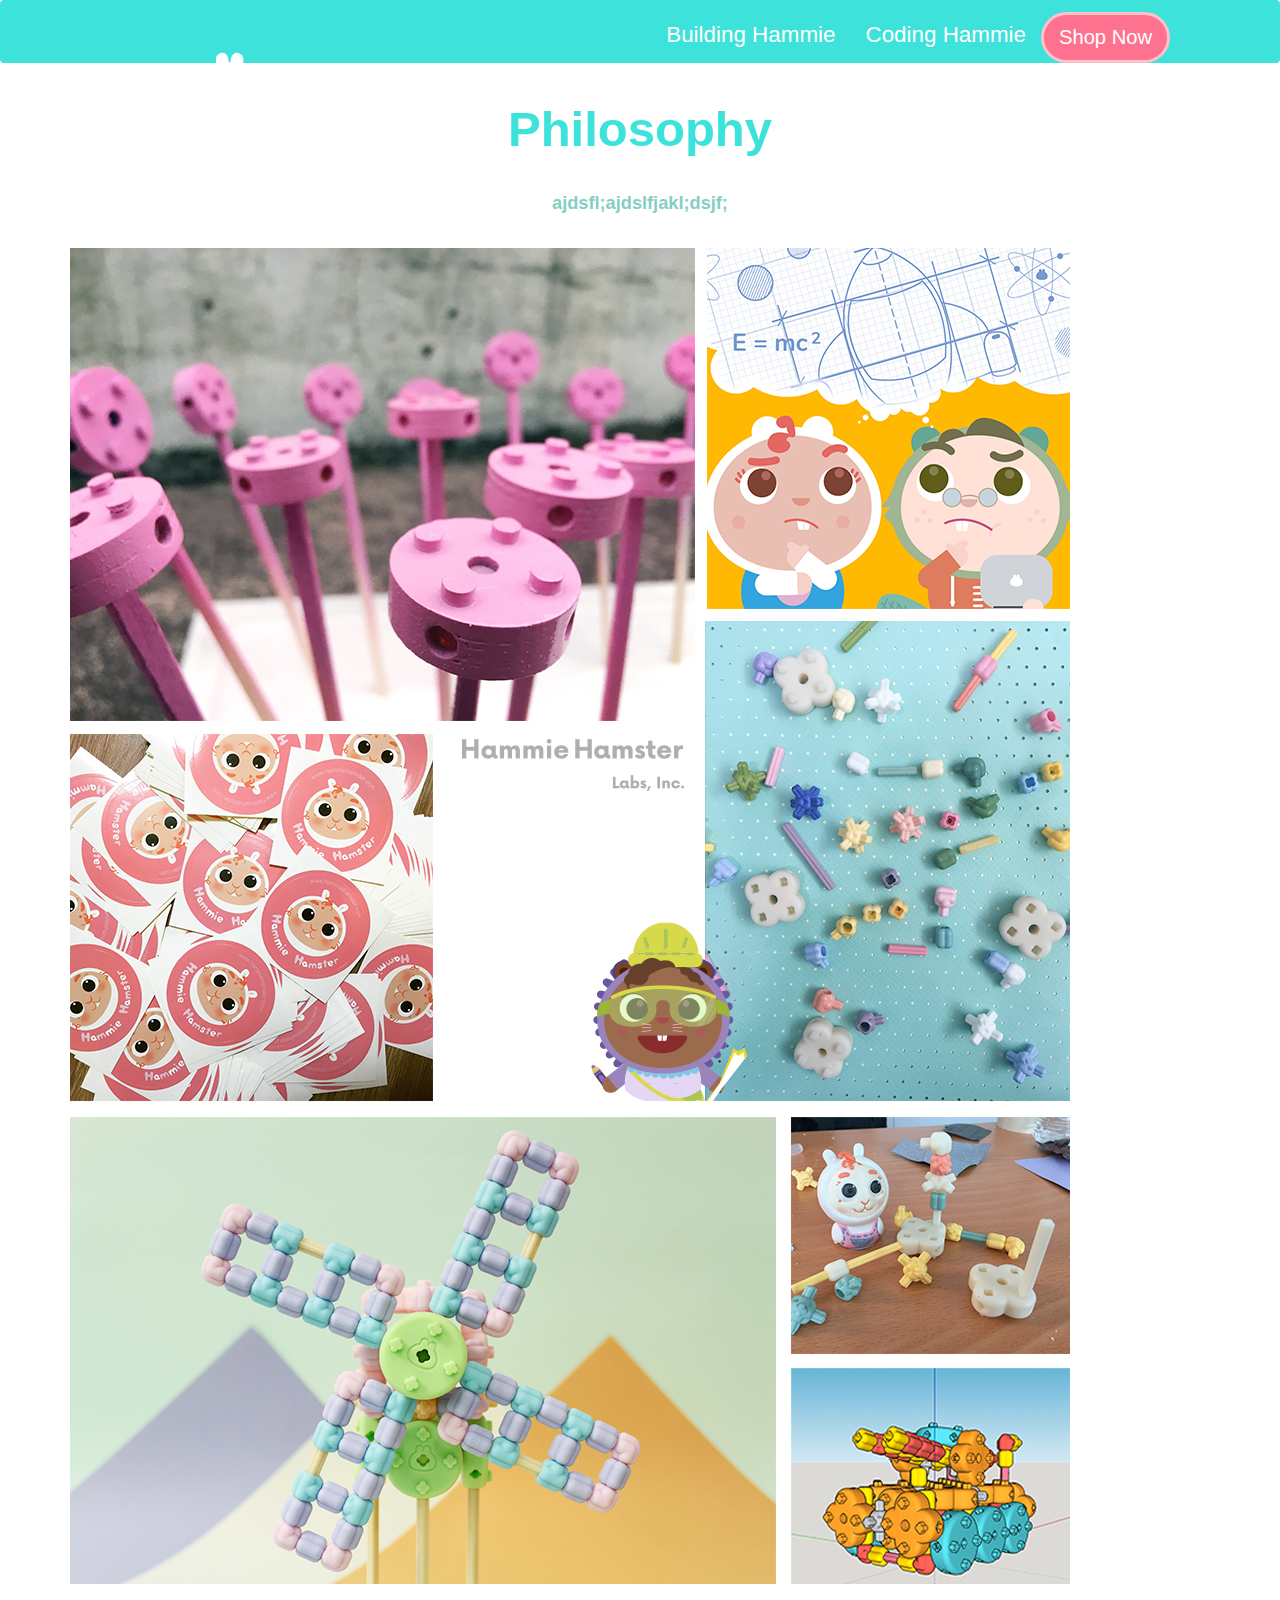
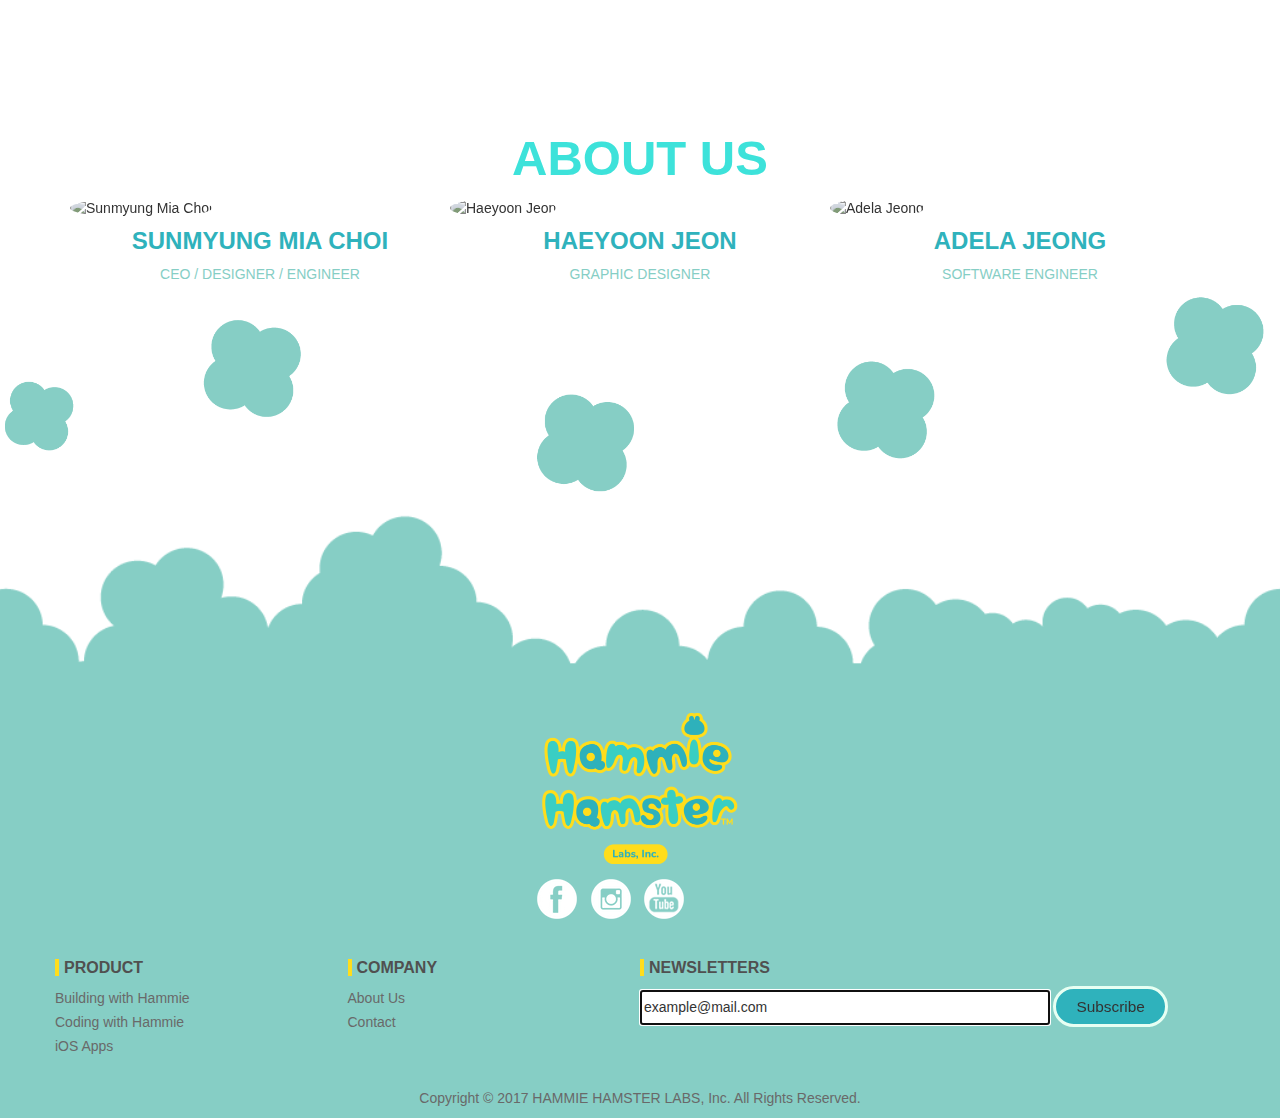
==== about.html @ 8ffbef45 "Changed image effects, and font color, etc" ====
<!DOCTYPE html>
	<html>
		<head>
			<meta http-equiv="X-UA-Compatible" content="IE=edge">

			<title>About Us</title>
			<meta name="viewport" content="width=device-width, initial-scale=1.0">
			<meta name="description" content="Building Everything with Hammie">

			<meta name="title" content="Hammie Hamster Labs Site">
			<meta name="author" content="ideas@hammiehamster.com">
			<meta property="og:type" content="website">
			<meta property="og:title" content="Hammie Hamster Labs Site">
			<meta property="og:description" content="Building Everything with Hammie">
			<meta property="og:url" content="#">
			<meta property="og:image" content="#">
			<meta name="twitter:card" content="summary_large_image">
			<meta name="twitter:description" content="Building Everything with Hammie">

			<meta property="fb:app_id" content="">
			<meta property="og:site_name" content="Hammie Hamster Website">

			<link rel="shorcut icon" href="images/favicon.ico"  type="">
			<link rel="apple-touch-icon-precomposed" href="images/apple-touch-icon.png">

     		<link rel="stylesheet" type="text/css" href="css/reset.css">
			<link href="https://fonts.googleapis.com/css?family=Nunito" rel="stylesheet">
			<link rel="stylesheet" type="text/css" href="css/bootstrap.css">
			<link rel="stylesheet" type="text/css" href="css/style.css">
			

			<script src="https://ajax.googleapis.com/ajax/libs/jquery/3.2.1/jquery.min.js"></script>
			<script src="js/main.js"></script>
  		<script src="https://maxcdn.bootstrapcdn.com/bootstrap/3.3.7/js/bootstrap.min.js"></script>
		</head>
		<body>
      	<nav class="navbar navbar-default">
		  <div class="container-fluid">
		    <!-- Brand and toggle get grouped for better mobile display -->
		    <div class="navbar-header">
		      <a class="navbar-brand" href="index.html"><img src="images/logo_HHL.png" alt="Brand"></a>
		    </div>
		    <!-- Collect the nav links, forms, and other content for toggling -->
		    <div class="collapse navbar-collapse" id="bs-example-navbar-collapse-1">
		      <ul class="nav navbar-nav navbar-right">
		        <li class="nav-li"><a href="#">Building Hammie</a></li>
		        <li class="nav-li"><a href="#">Coding Hammie</a></li>
		        <li class="nav-li shop-btn"><a href="#" class="dropdown-toggle" data-toggle="dropdown" role="button" aria-haspopup="true" aria-expanded="false">Shop Now</a></li>
		      </ul>
		    </div><!-- /.navbar-collapse -->
		  </div><!-- /.container-fluid -->
		</nav>	
     

	<section id="hm-philosophy">
		<div class="container philosophy-container">
			<div class="philosophy-description">
				<h3>Philosophy</h3>
				<p>ajdsfl;ajdslfjakl;dsjf;</p>
			</div>
			<div class="philosophy-mozaic">
				<img src="images/philosophy.jpg">
			</div>
		</div>	

	</section>

	<section id="hm-team">
		<div class="container hm-team">
			<div>
				<h3>ABOUT US</h3>
			</div>
			<ul>
				<li class="hm-employee-item col-md-4">
					<div class="team-thumbnail">
						<img alt="Sunmyung Mia Choi" src="https://scontent-icn1-1.xx.fbcdn.net/v/t1.0-9/17796149_1438517639534554_7047601230580482514_n.jpg?oh=4ac047722ccca6d6dc0339e322a89272&oe=597AA28B"> 
					</div>
					<div class="team-description">
						<h5>SUNMYUNG MIA CHOI</h5>
						<p>CEO / DESIGNER / ENGINEER</p>
					</div>
				</li>
				<li class="hm-employee-item col-md-4">
					<div class="team-thumbnail">
						<img alt="Haeyoon Jeon" src="https://scontent-icn1-1.xx.fbcdn.net/v/t1.0-9/17796149_1438517639534554_7047601230580482514_n.jpg?oh=4ac047722ccca6d6dc0339e322a89272&oe=597AA28B"> 
					</div>
					<div class="team-description">
						<h5>HAEYOON JEON</h5>
						<p>GRAPHIC DESIGNER</p>
					</div>
				</li>
				<li class="hm-employee-item col-md-4">
					<div class="team-thumbnail">
						<img alt="Adela Jeong" src="https://scontent-icn1-1.xx.fbcdn.net/v/t1.0-9/18425506_1947303008869826_7250090412542563909_n.jpg?oh=0139f1bfde7d1d9e54ae7ba26eef295f&oe=59AADFFF"> 
					</div>
					<div class="team-description">
						<h5>ADELA JEONG</h5>
						<p>SOFTWARE ENGINEER</p>
					</div>
				</li>
			</ul>			
		</div>
	</section>










	<section id="hm-block-container">
			<div class="block-scattering">
				<img src="images/blocks.png">
					
			</div>
		<div class="footer-cover"><img src="images/footer_Background.png" alt=""></div>	
	</section>
	<footer class="hm-footer">
			<div class="container">
			<div class="row">
			<div class="col-sm-12">
			<div class="about">
				<img src="images/mainlogo.png" class="img-mainlogo center-block" alt="">

				<div class="social-media">
					<ul class="list-inline">
						<li><a href="https://www.facebook.com/HammieHamsterLabsInc/" title=""><img class="fa fa-facebook" src="images/facebook_icon.png"></a></li>
						<li><a href="#" title=""><img class="fa fa-instagram" src="images/insta_icon.png"></a></li>
						<li><a href="#" title=""><img class="fa fa-youtube" src="images/youtube_icon.png"></a></li>
						<li><a href="#" title=""><img class="fa fa-twitter"></a></li>
					</ul>
				</div>
			</div>
			</div>

			<div class="col-md-3 col-sm-6">
			<div class="footer-info-single">
				<h2 class="title">Product</h2>
				<ul class="list-unstyled">
					<li><a href="#Building-with-Hammie" title=""><i class="fa fa-angle-double-right"></i> Building with Hammie</a></li>
					<li><a href="#Coding-with-Hammie" title=""><i class="fa fa-angle-double-right"></i> Coding with Hammie</a></li>
					<li><a href="#" title=""><i class="fa fa-angle-double-right"></i> iOS Apps</a></li>
				</ul>
			</div>
			</div>

			<div class="col-md-3 col-sm-6">
			<div class="footer-info-single">
				<h2 class="title">Company</h2>
				<ul class="list-unstyled">
					<li><a href="about.html" title=""><i class="fa fa-angle-double-right"></i> About Us</a></li>
					<li><a href="#" title=""><i class="fa fa-angle-double-right"></i> Contact</a></li>
				</ul>
			</div>
			</div>
			<div class="col-md-6 col-sm-12">
				<div class="footer-info-single">
					<h2 class="title">Newsletters</h2>
					<form action="index.html" method="post" class="subscribe-form">
					    <input type="email" name="email" class="subscribe-input" value="example@mail.com" placeholder="Email address" autofocus>
					    <button type="submit" class="subscribe-submit-btn">Subscribe</button>
					</form>
					
				</div>
				</div>
				</div>
			</div>
		</section>	
		<section class="copyright">
			<div class="copyright-container">
				<div class="row">
					<div class="copyright">
						<p>Copyright &copy; 2017 HAMMIE HAMSTER LABS, Inc. All Rights Reserved.</p>
					</div>
				</div>
			</div>
	</footer>

			<!--[if lt IE 9]>
			<p class="alert-ie tac">현재 웹브라우저에서는 사이트가 정상적으로 표시되지 않을 수 있습니다. <strong><a href="http://browsehappy.com/" target="_blank">여기를 클릭</a></strong>하여 더 좋은 웹 브라우저들을 알아보시겠습니까?</p>
			<![endif]-->
			<script src="js/vendor/html5.js"></script>
			<script src="js/vendor/respond.js"></script>
			<script src="js/jquery-3.2.1.js"></script>
			<script src="js/plugins.js"></script>

			<!-- jQuery (부트스트랩의 자바스크립트 플러그인을 위해 필요합니다) -->
   			 <script src="https://ajax.googleapis.com/ajax/libs/jquery/1.11.2/jquery.min.js"></script>
    		<!-- 모든 컴파일된 플러그인을 포함합니다 (아래), 원하지 않는다면 필요한 각각의 파일을 포함하세요 -->
    		<script src="js/bootstrap.min.js"></script>
		</body>

			<script src="js/vendor/jquery.js"></script>
			<script src="js/vendor/equal.js"></script>




			<script src="https://www.gstatic.com/firebasejs/3.7.8/firebase.js"></script>
			<script>
			  // Initialize Firebase
			  var config = {
			    apiKey: "AIzaSyD0y4JI2q6PxCbFDQqDGybJd9RMlmvf0Qo",
			    authDomain: "hammiehamsterlabs.firebaseapp.com",
			    databaseURL: "https://hammiehamsterlabs.firebaseio.com",
			    projectId: "hammiehamsterlabs",
			    storageBucket: "hammiehamsterlabs.appspot.com",
			    messagingSenderId: "756241877466"
			  };
			  firebase.initializeApp(config);
			</script>
    </body>
</html>
---- css/style.css ----
@import url('https://fonts.googleapis.com/css?family=Nunito');

body {
  font-family: 'Nunito-black', sans-serif;
}

h1 {
	font-size: 8em;
	font-weight: 900;
	text-transform: uppercase;
}
h2 {
	font-size: 7.5em;
	font-weight: 900;
}
h3 {
	font-size: 3.5em;
	font-weight: 900;
}
h4 {
	font-size: 1.8em;
	font-weight: 900;
}
h5 {
	font-size: 24px;
	font-weight: 900;
	line-height: 1.1em;
}
h6 {
	font-size: 20px;
	font-weight: 900;
	line-height: 1.1em;
}

.navbar {
	background-color: #3de2da !important;
}
.navbar-default {
	border-color: #3de2da !important;
}
.navbar-brand {
	padding: 0 20px 10px !important;
}
.navbar-brand img {
	margin-top: 20%;
	width: 60px;
	height: 60px;
}
.navbar-brand img:hover{
	margin: 0;
	width: 80px;
	height: 80px;
}
.nav {
	font-size: 1.6em;
}
.navbar-default .navbar-nav > li > a {
	color: white;
	text-align: center;
	line-height: 25px;
	padding-top: 10px;
	padding-bottom: 10px;
	margin-top: 12px;
}
.navbar-default .navbar-nav > li > a:hover {
	color: #ffdd1c;
	text-align: center;
	line-height: 25px;
	padding-top: 10px;
	padding-bottom: 10px;
	margin-top: 12px;
}
.nav > .navbar-nav > .navbar-right > .non-btn a{
	padding-top: 8%;
}
.shop-btn a{
	font-size: 0.9em;
	display: inline-block;
	color: white;
	padding: 10px 30px 7px;
	border: 0.18em solid pink;
	border-radius: 2em;
	background-color: rgba(255, 114, 143, 1.8);
	transition: all .3s ease;
}


.video-wrapper {
	margin-top: -140px;
	margin-bottom: 10%;
}

.hm-zoom img{
	width: 100%;
	border-radius: 50%;
	opacity: 0.5;
	filter: alpha(opacity=100); /* IE8 and lower */
  	zoom: 1; /* Triggers "hasLayout" in IE 7 and lower */
}
.hm-zoom img:hover{
	opacity: 1;
	filter: alpha(opacity=50);
	zoom: 1;
}


.hello-description {
	margin-top: 200px;
}
.char-spec {
	margin-top: 5%;
	padding-top: 3%;
	border-top: 3px solid #86cec5;
}
.big-char img {
	width: 100%;
}
.big-greetings {
	padding-top: 15%;
}
.big-greetings h2, h3{
	color: #3de2da;
}
.big-greetings p {
	font-size: 1.3em;
	font-weight: 900;
	color: #86cec5;
	text-align: left;
}
.hammie-blocks {
	margin-top: 10%;
	text-align: center;
}
.hammie-blocks h3{
	color: black;
}
.color-green {
	color: #2fb2bc;
}
.hammie-blocks p {
	padding-top: 5%;
	font-size: 1.3em;
	font-weight: 900;
	color: #86cec5;
}
.hammie-blocks img {
	width: 100%;
}
.product-description h3{
	font-style: inherit;
	font-weight: 400;
	font-size: 70px;
	line-height: 75%;
	color: #333;
	text-align: center;
	text-transform: uppercase;
	padding-bottom: 1px;
}

.product-description h6 {
	font-style: inherit;
	font-weight: 400;
	font-size: 17px;
	color: #0a0a0a;
	text-align: center;
	line-height: 1.66em;
	padding-top: 10 0 0 0px;
}
.playing-description p{
	font-style:inherit;
	font-size: 18px;
	font-weight: 400;
	line-height: 75%;
	color: #333;
	text-align: center;
	line-height: 1.66em;
	padding-top: 10 0 2 0px;
}

.building-with-description {
	padding-top: 5%;
	padding-left: 5%;
}
.building-with-p {
	padding-top: 10%;
}
.building-with-p p{
	text-align: ju
}
.building-with-img img{
	width: 100%;
}
.coding-with-description {
	padding-top: 5%;
	padding-right: 5%;
	padding-bottom: 5%;
}
.coding-with-p {
	padding-top: 10%;
}
.coding-with-p p{
	text-align: justify;
}
.coding-with-img img {
	width: 100%;
}
.more-orange-btn {
	font-size: 1.1em;
	display: block;
	padding: 5px 3px 5px 3px;
	width: 120px;
	text-align: center;
	color: #f99426 ;
	border: 2px solid #f99426;
	border-radius: 2em;
	transition: all .3s ease;
}
.more-orange-btn:hover {
	font-size: 1.1em;
	color: black;
	background-color: #f99426 ;
}
.more-blue-btn {
	font-size: 1.1em;
	display: block;
	padding: 5px 3px 5px 3px;
	width: 120px;
	text-align: center;
	color: #0983B2;
	border: 2px solid #0983B2;
	border-radius: 2em;
	transition: all .3s ease;
}
.more-blue-btn:hover {
	font-size: 1.1em;
	color: black;
	background-color: #0983B2;
}

.meet-hammie-wrapper {
	width: 100%;
	margin: auto 0;
	height: 360px;
	background: URL(https://scontent-hkg3-1.xx.fbcdn.net/v/t1.0-9/15589621_1798399847093477_1092704647170781368_n.jpg?oh=2afe8b27e486a1f57074e3ef3c64387e&oe=597A6DA2) center center no-repeat;
	background-size: cover; 
}
.meet-hammie-wrapper .hammie-logo {
	display: block;
	width: 100px;
	margin: auto;
	padding-top: 60px;
}
.meet-hammie-wrapper h2 {
	font-size: 1.6em;
	text-shadow: 0 2px 4px rgba(0, 0, 0, 0.5);
}
.meet-hammie-wrapper h4 {
	font-size: 1.4em;
}
.meet-hammie-wrapper h2, h4 {
	color: #eee;
	text-align: center;
	margin-top: 0.8em;
}
.shop-pink-btn {
	font-size: 1.5em;
	display: block;
	padding: 10px 0px 12px;
	width: 190px;
	margin: 35px auto;
	background-color: #39cdce;
	text-align: center;
	color: white;
	border-radius: 2em;
	transition: all .3s ease;
}
.shop-pink-btn:hover {
	background-color: pink;
}
.philosophy-wrapper img{
	width:100%;
	height: 400px;
}
.advantage .container-advantage {
	background-color: #ffdd1c;
	background-image: url("../images/pattern.jpg");
	background-repeat:repeat-x;
}
.container-advantage {
	padding: 0px 15px 0px 15px;
	margin: auto;

}

.advantage-img {
	width: 180px;
	height: 150px;
	display: block;
	margin: auto;
}
.advantage-description {
	text-align: center;
	margin-top: -15px;
	margin-right: 20px;
	color: #2fb2bc;
}
.advantage-description h4 {
	color: #2fb2bc;	
}
.advantage-description p {
	font-size: 1.4em;
	color: #2fb2bc;
}
.package-picture-img {
	width: 100%;
	height: 400px;
}
.order {
	margin-top: 100px;
	margin-bottom: 200px;
}
.order-description {
	margin-top: 100px;
}
.img-mainlogo {
	width: 200px;
}
.block-scattering img{

	width:100%;
	z-index: -40;	
}
.footer-cover img{
	width: 100%;
}
.hm-footer{
	background-color: #86cec5;
}

/* *ABOUT US* */
.philosophy-container {
	padding-bottom: 10%;
}
.philosophy-description h3 {
	text-align: center;
}
.philosophy-description p {
	text-align: center;
	padding: 2% 0 2% 0;
	font-size: 1.3em;
	font-weight: 900;
	color: #86cec5;
}
.philosophy-mozaic img {
	max-width: 100%;
	
}
.hm-team h3, h5, p {
	text-align: center;
}
.hm-team h5{
	color: #2fb2bc;
	} 
.hm-team p{
	color: #86cec5;
}

.team-thumbnail img {
	width: 100%;
	border-radius: 50%;
	filter:url(filters.svg#grayscale);
	filter: gray;
	-webkit-filter:grayscale(0.7)
	/*border-radius: 50%;
	opacity: 0.5;
	filter: alpha(opacity=100); */ /* IE8 and lower */
  	/*zoom: 1; */ /* Triggers "hasLayout" in IE 7 and lower */
}
.team-thumbnail img:hover {
	border-radius: 50%;
	filter: none;
	-webkit-filter:grayscale(0); 
	/*opacity: 1;
	filter: alpha(opacity=50);
	zoom: 1; */
}

footer.hm-footer .about {
	margin: 0 auto;
	margin-top: 40px;
	max-width: 1170px;
	text-align: center; }
footer.hm-footer .about p {
	font-size: 13px;
	color: #696969;
	margin-top: 30px; }
footer.hm-footer .about .social-media {
	margin-top: 15px; }
footer.hm-footer .about .social-media ul li a {
	display: inline-block;
	width: 40px;
	height: 40px;
	line-height: 40px;
	border-radius: 50%;
	font-size: 16px;
	color: #ffdd1c;
	border: rgba(255, 255, 255, 0.3); }
footer.hm-footer .about .social-media ul li a:hover {
	background: #ffdd1c;
	color: #fff;
	border-color: #ffdd1c; }
footer.hm-footer .footer-info-single {
	margin-top: 30px; }
footer.hm-footer .footer-info-single .title {
	color: #505050;
	text-transform: uppercase;
	font-size: 16px;
	border-left: 4px solid #ffdd1c;
	padding-left: 5px; }
footer.hm-footer .footer-info-single form input{
	height: 35px;
	width: 70%;

}	
footer.hm-footer .footer-info-single form button{
	line-height: 31px;
    font-size: 1.1em;
    border-radius: 30px;
    border: 3px solid #e7fff3;
    padding: 2px 20px 2px 20px;
    background-color: #2fb2bc;
}
footer.hm-footer .footer-info-single ul li a {
	display: block;
	color: #696969;
	padding: 2px 0; }
footer.hm-footer .footer-info-single ul li a:hover {
	text-decoration: none;
	color: #ffdd1c; }
footer.hm-footer .footer-info-single p {
	font-size: 13px;
	line-height: 20px;
	color: #696969; }
footer.hm-footer .copyright {
	margin-top: 5px;
	background: #86cec5;
	padding: 5px 0;
	color: #696969; }
footer.hm-footer .copyright p {
	text-align: center;
	margin: 0;
	padding: 0; 
}
footer.subscribe-input {
	font-size: 14px;
	width: 350px;
}
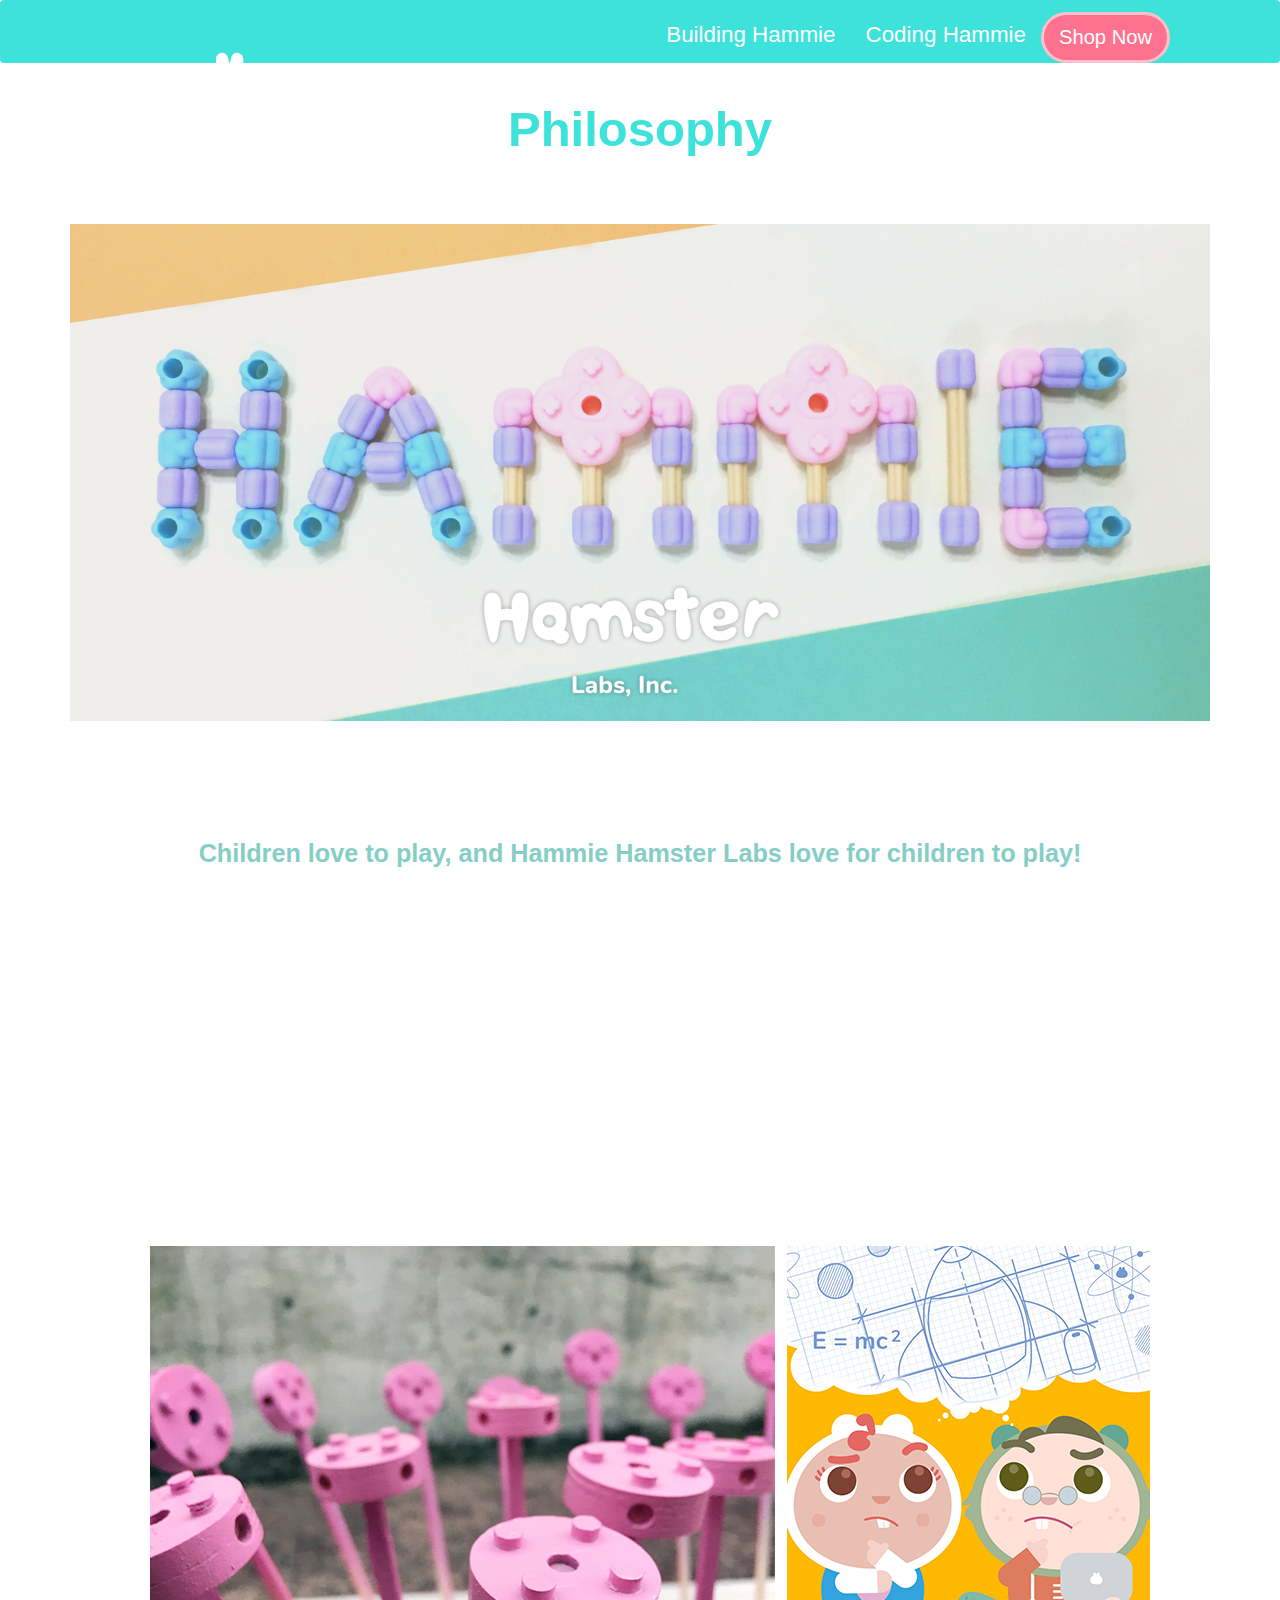
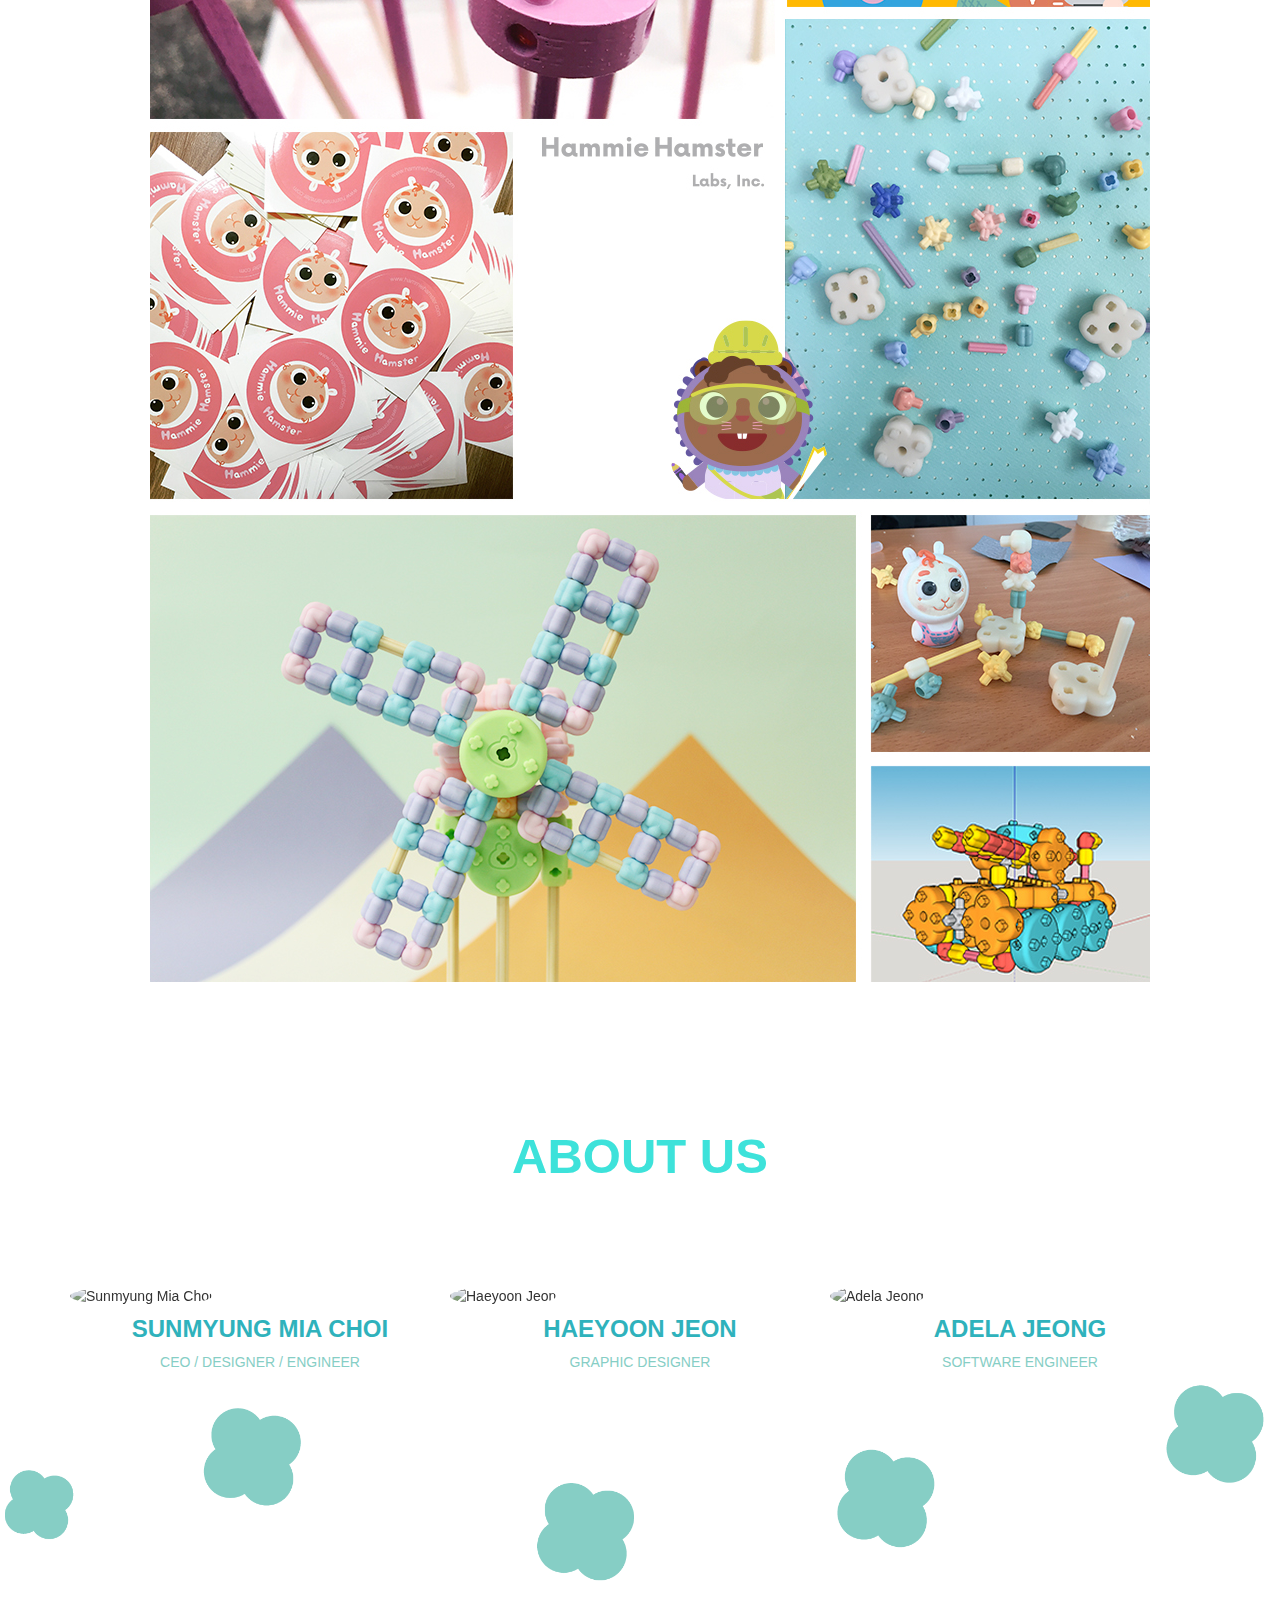
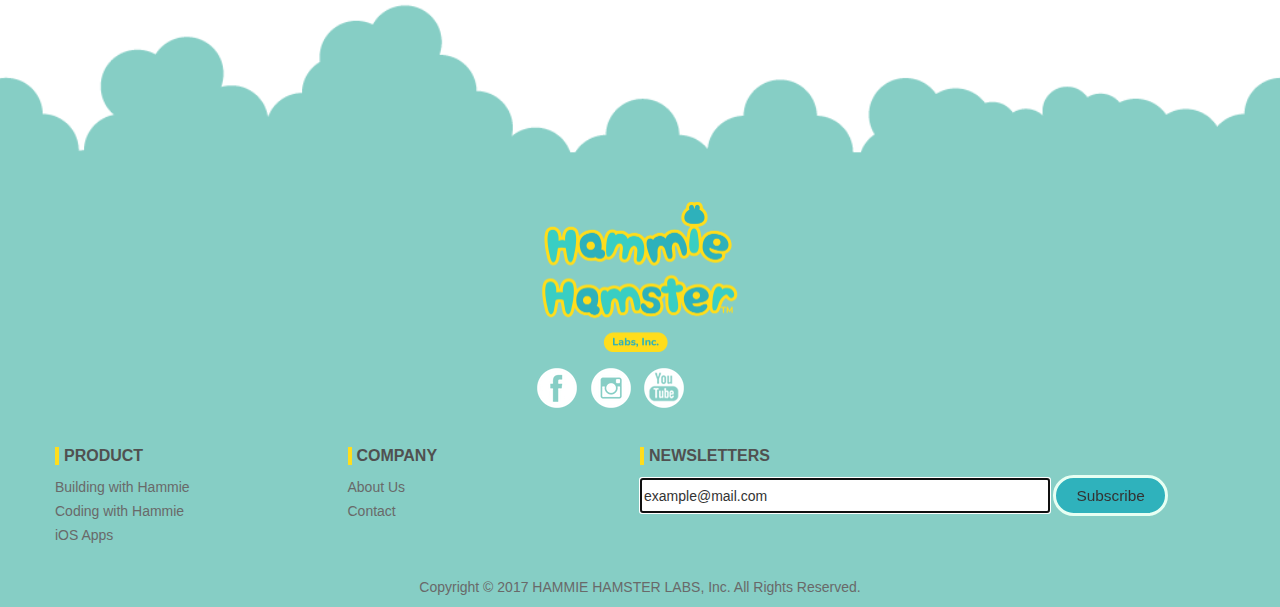
==== commit 8a5b6225: "changed layout of about.html" ====
--- a/about.html
+++ b/about.html
@@ -54,9 +54,12 @@
 
 	<section id="hm-philosophy">
 		<div class="container philosophy-container">
+			<div class="philosophy">
+				<h3>Philosophy</h3>
+				<img src="images/blocks-hammie.jpg">
+			</div>
 			<div class="philosophy-description">
-				<h3>Philosophy</h3>
-				<p>ajdsfl;ajdslfjakl;dsjf;</p>
+				<p>Children love to play, and <spam>Hammie Hamster Labs</spam> love for children to play! </p>
 			</div>
 			<div class="philosophy-mozaic">
 				<img src="images/philosophy.jpg">
@@ -67,33 +70,33 @@
 
 	<section id="hm-team">
 		<div class="container hm-team">
-			<div>
+			<div class="hm-team-description">
 				<h3>ABOUT US</h3>
 			</div>
 			<ul>
 				<li class="hm-employee-item col-md-4">
-					<div class="team-thumbnail">
+					<div class="member-thumbnail">
 						<img alt="Sunmyung Mia Choi" src="https://scontent-icn1-1.xx.fbcdn.net/v/t1.0-9/17796149_1438517639534554_7047601230580482514_n.jpg?oh=4ac047722ccca6d6dc0339e322a89272&oe=597AA28B"> 
 					</div>
-					<div class="team-description">
+					<div class="member-description">
 						<h5>SUNMYUNG MIA CHOI</h5>
 						<p>CEO / DESIGNER / ENGINEER</p>
 					</div>
 				</li>
 				<li class="hm-employee-item col-md-4">
-					<div class="team-thumbnail">
+					<div class="member-thumbnail">
 						<img alt="Haeyoon Jeon" src="https://scontent-icn1-1.xx.fbcdn.net/v/t1.0-9/17796149_1438517639534554_7047601230580482514_n.jpg?oh=4ac047722ccca6d6dc0339e322a89272&oe=597AA28B"> 
 					</div>
-					<div class="team-description">
+					<div class="member-description">
 						<h5>HAEYOON JEON</h5>
 						<p>GRAPHIC DESIGNER</p>
 					</div>
 				</li>
 				<li class="hm-employee-item col-md-4">
-					<div class="team-thumbnail">
+					<div class="member-thumbnail">
 						<img alt="Adela Jeong" src="https://scontent-icn1-1.xx.fbcdn.net/v/t1.0-9/18425506_1947303008869826_7250090412542563909_n.jpg?oh=0139f1bfde7d1d9e54ae7ba26eef295f&oe=59AADFFF"> 
 					</div>
-					<div class="team-description">
+					<div class="member-description">
 						<h5>ADELA JEONG</h5>
 						<p>SOFTWARE ENGINEER</p>
 					</div>
--- a/css/style.css
+++ b/css/style.css
@@ -103,7 +103,6 @@
 	zoom: 1;
 }
 
-
 .hello-description {
 	margin-top: 200px;
 }
@@ -338,22 +337,40 @@
 }
 
 /* *ABOUT US* */
-.philosophy-container {
-	padding-bottom: 10%;
-}
-.philosophy-description h3 {
-	text-align: center;
-}
-.philosophy-description p {
+
+.philosophy img {
+	padding-top: 5%;
+	width: 100%;
+}
+.philosophy h3 {
+	text-align: center;
+}
+/*.philosophy-description p {
 	text-align: center;
 	padding: 2% 0 2% 0;
 	font-size: 1.3em;
 	font-weight: 900;
 	color: #86cec5;
+} */
+
+.philosophy-description {
+	text-align: center;
+	padding: 10% 0 2% 0;
+	font-size: 1.8em;
+	font-weight: 900;
+	color: #86cec5;
+}
+.philosophy-mozaic {
+	padding-top: 30%;
 }
 .philosophy-mozaic img {
+	padding-left: 7%;
 	max-width: 100%;
 	
+}
+
+.hm-team {
+	padding-top: 10%;
 }
 .hm-team h3, h5, p {
 	text-align: center;
@@ -364,8 +381,10 @@
 .hm-team p{
 	color: #86cec5;
 }
-
-.team-thumbnail img {
+.hm-team-description {
+	padding-bottom: 8%;
+}
+.member-thumbnail img {
 	width: 100%;
 	border-radius: 50%;
 	filter:url(filters.svg#grayscale);
@@ -376,7 +395,7 @@
 	filter: alpha(opacity=100); */ /* IE8 and lower */
   	/*zoom: 1; */ /* Triggers "hasLayout" in IE 7 and lower */
 }
-.team-thumbnail img:hover {
+.member-thumbnail img:hover {
 	border-radius: 50%;
 	filter: none;
 	-webkit-filter:grayscale(0); 
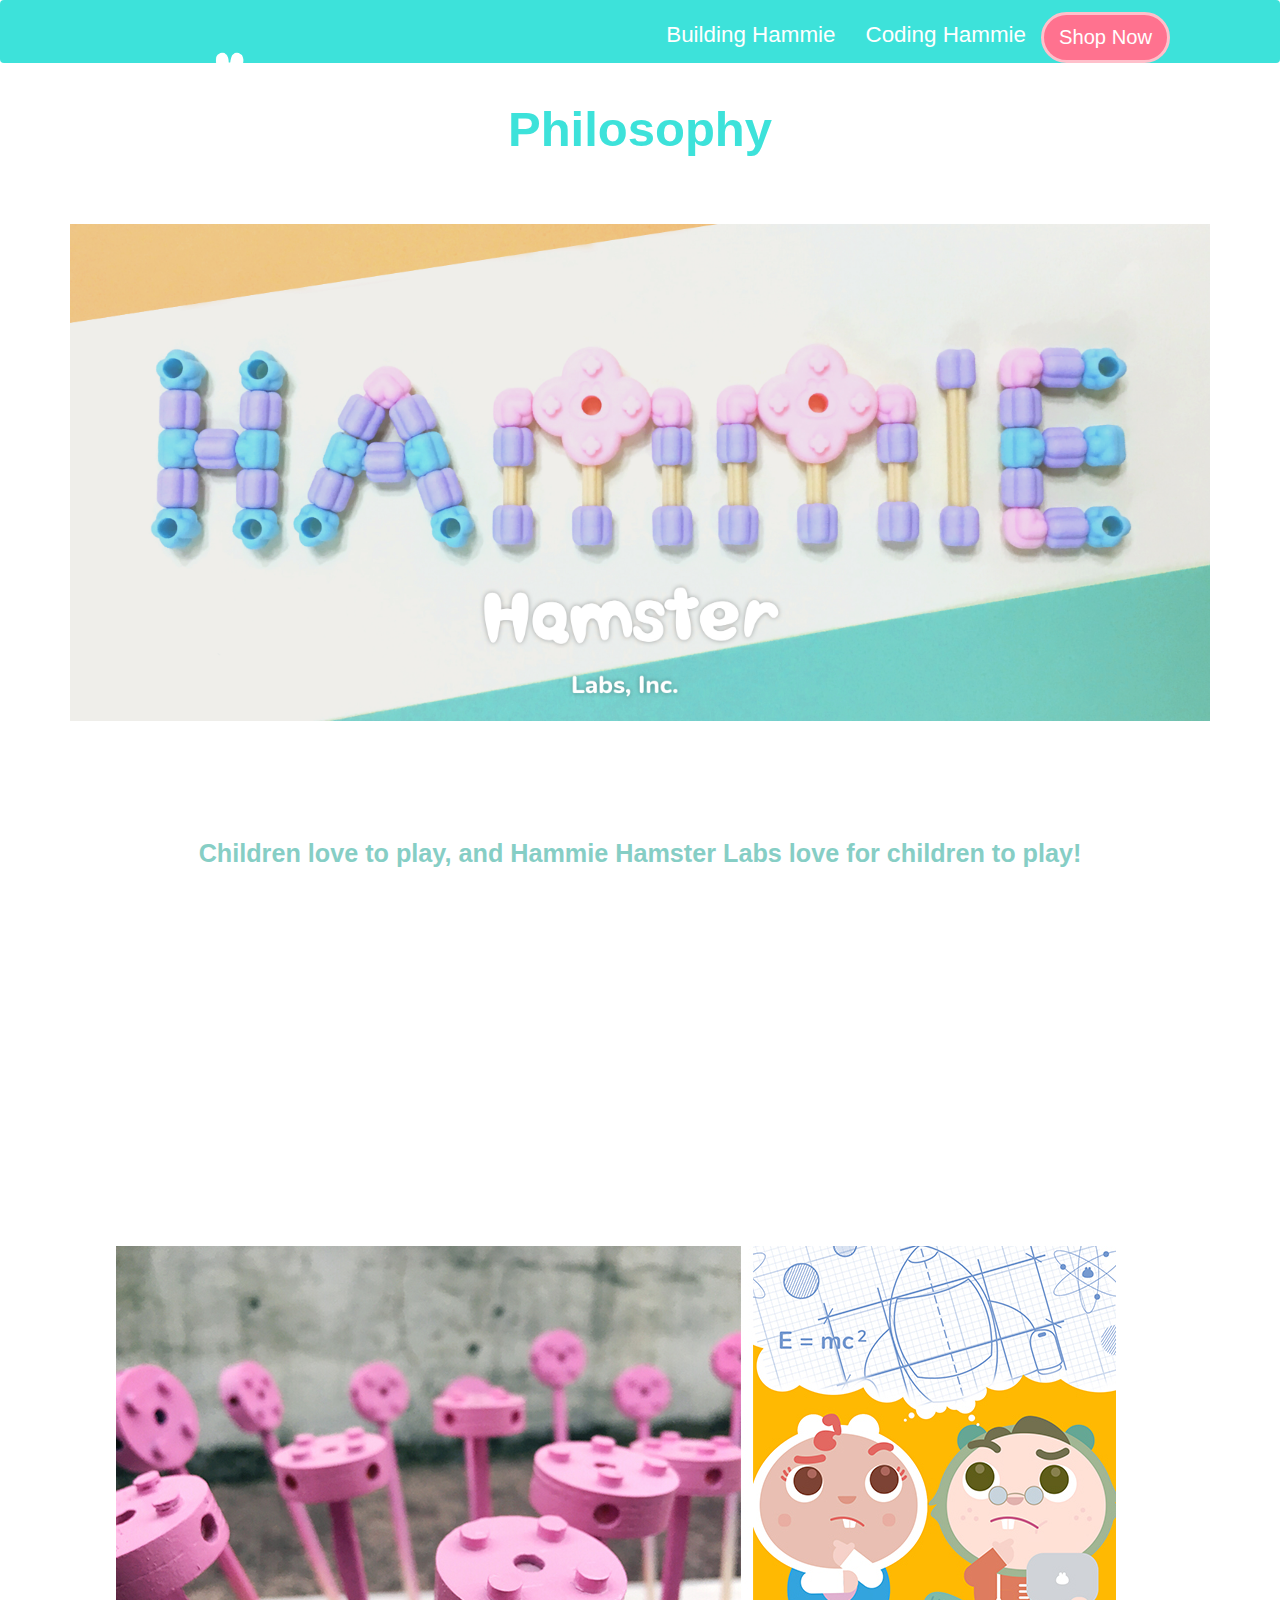
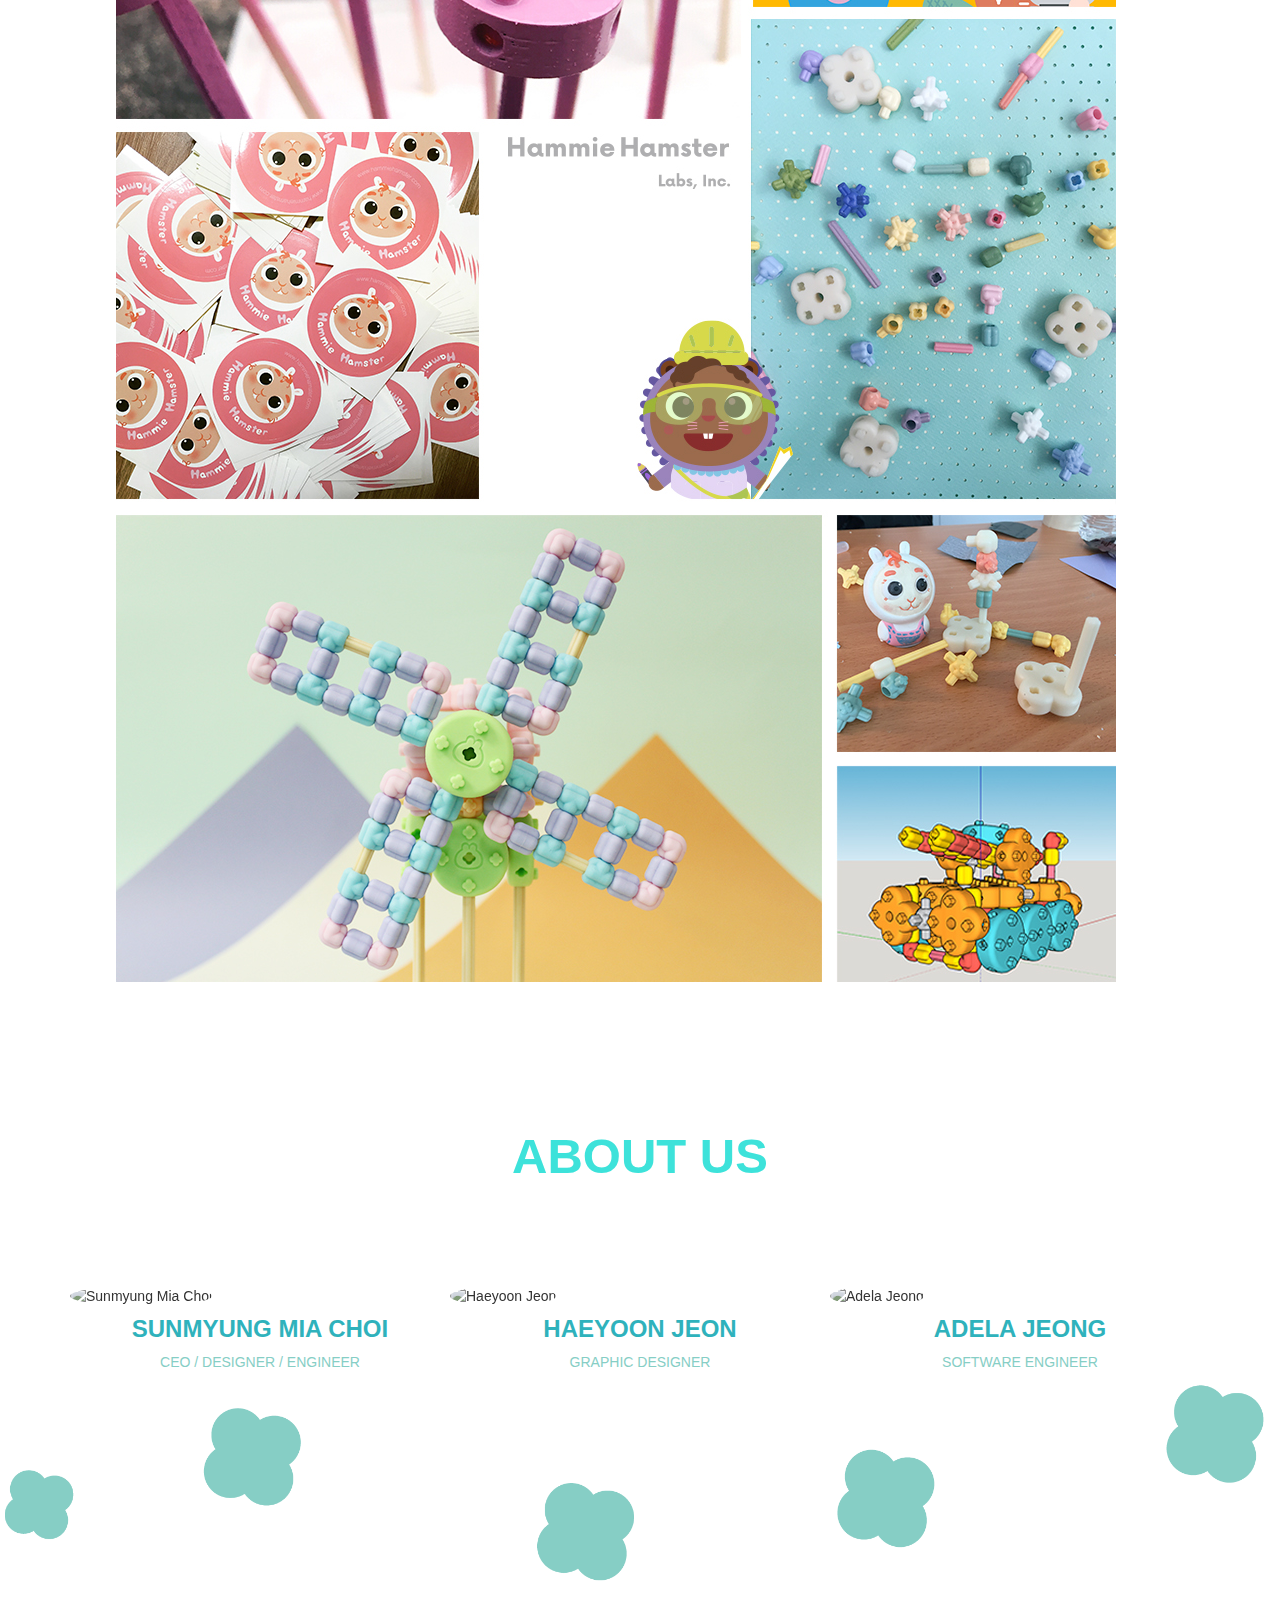
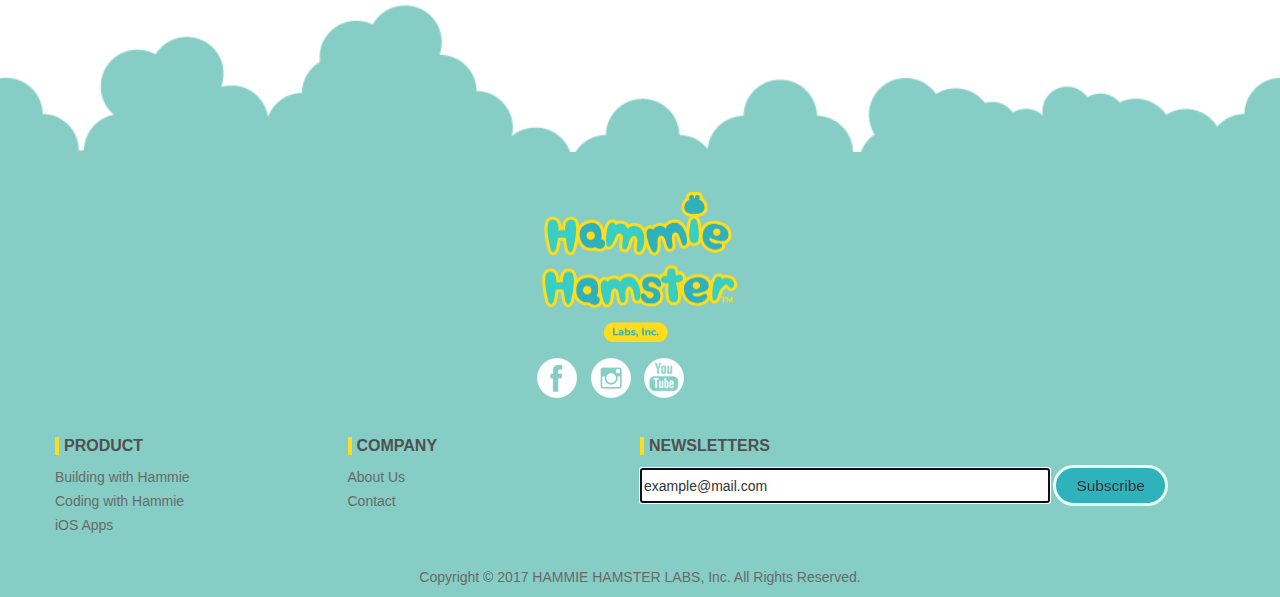
==== commit ab56a5be: "changed side bar icon and detail layouts" ====
--- a/about.html
+++ b/about.html
@@ -50,7 +50,7 @@
 		    </div><!-- /.navbar-collapse -->
 		  </div><!-- /.container-fluid -->
 		</nav>	
-     
+ 
 
 	<section id="hm-philosophy">
 		<div class="container philosophy-container">
--- a/css/style.css
+++ b/css/style.css
@@ -54,6 +54,10 @@
 .nav {
 	font-size: 1.6em;
 }
+.nav-li-a {
+	margin-top: 8% !important;
+}
+
 .navbar-default .navbar-nav > li > a {
 	color: white;
 	text-align: center;
@@ -83,13 +87,23 @@
 	background-color: rgba(255, 114, 143, 1.8);
 	transition: all .3s ease;
 }
-
-
+.shop-now-btn{
+	font-size: 1.8em;
+	display: inline-block;
+	color: white;
+	padding: 10px 30px 7px;
+	border: 0.18em solid pink;
+	border-radius: 2em;
+	margin-left: 20%;
+	margin-bottom: -0.55%;
+	background-color: rgba(255, 114, 143, 1.8);
+	transition: all .3s ease;	
+	z-index: 1000;
+}
 .video-wrapper {
 	margin-top: -140px;
 	margin-bottom: 10%;
 }
-
 .hm-zoom img{
 	width: 100%;
 	border-radius: 50%;
@@ -155,7 +169,6 @@
 	text-transform: uppercase;
 	padding-bottom: 1px;
 }
-
 .product-description h6 {
 	font-style: inherit;
 	font-weight: 400;
@@ -241,7 +254,8 @@
 	margin: auto 0;
 	height: 360px;
 	background: URL(https://scontent-hkg3-1.xx.fbcdn.net/v/t1.0-9/15589621_1798399847093477_1092704647170781368_n.jpg?oh=2afe8b27e486a1f57074e3ef3c64387e&oe=597A6DA2) center center no-repeat;
-	background-size: cover; 
+	background-size: cover;
+	z-index: -1000;
 }
 .meet-hammie-wrapper .hammie-logo {
 	display: block;
@@ -364,7 +378,7 @@
 	padding-top: 30%;
 }
 .philosophy-mozaic img {
-	padding-left: 7%;
+	padding-left: 4%;
 	max-width: 100%;
 	
 }
@@ -403,6 +417,12 @@
 	filter: alpha(opacity=50);
 	zoom: 1; */
 }
+
+.footer-cover {
+	margin-bottom: -10px;
+}
+
+
 
 footer.hm-footer .about {
 	margin: 0 auto;
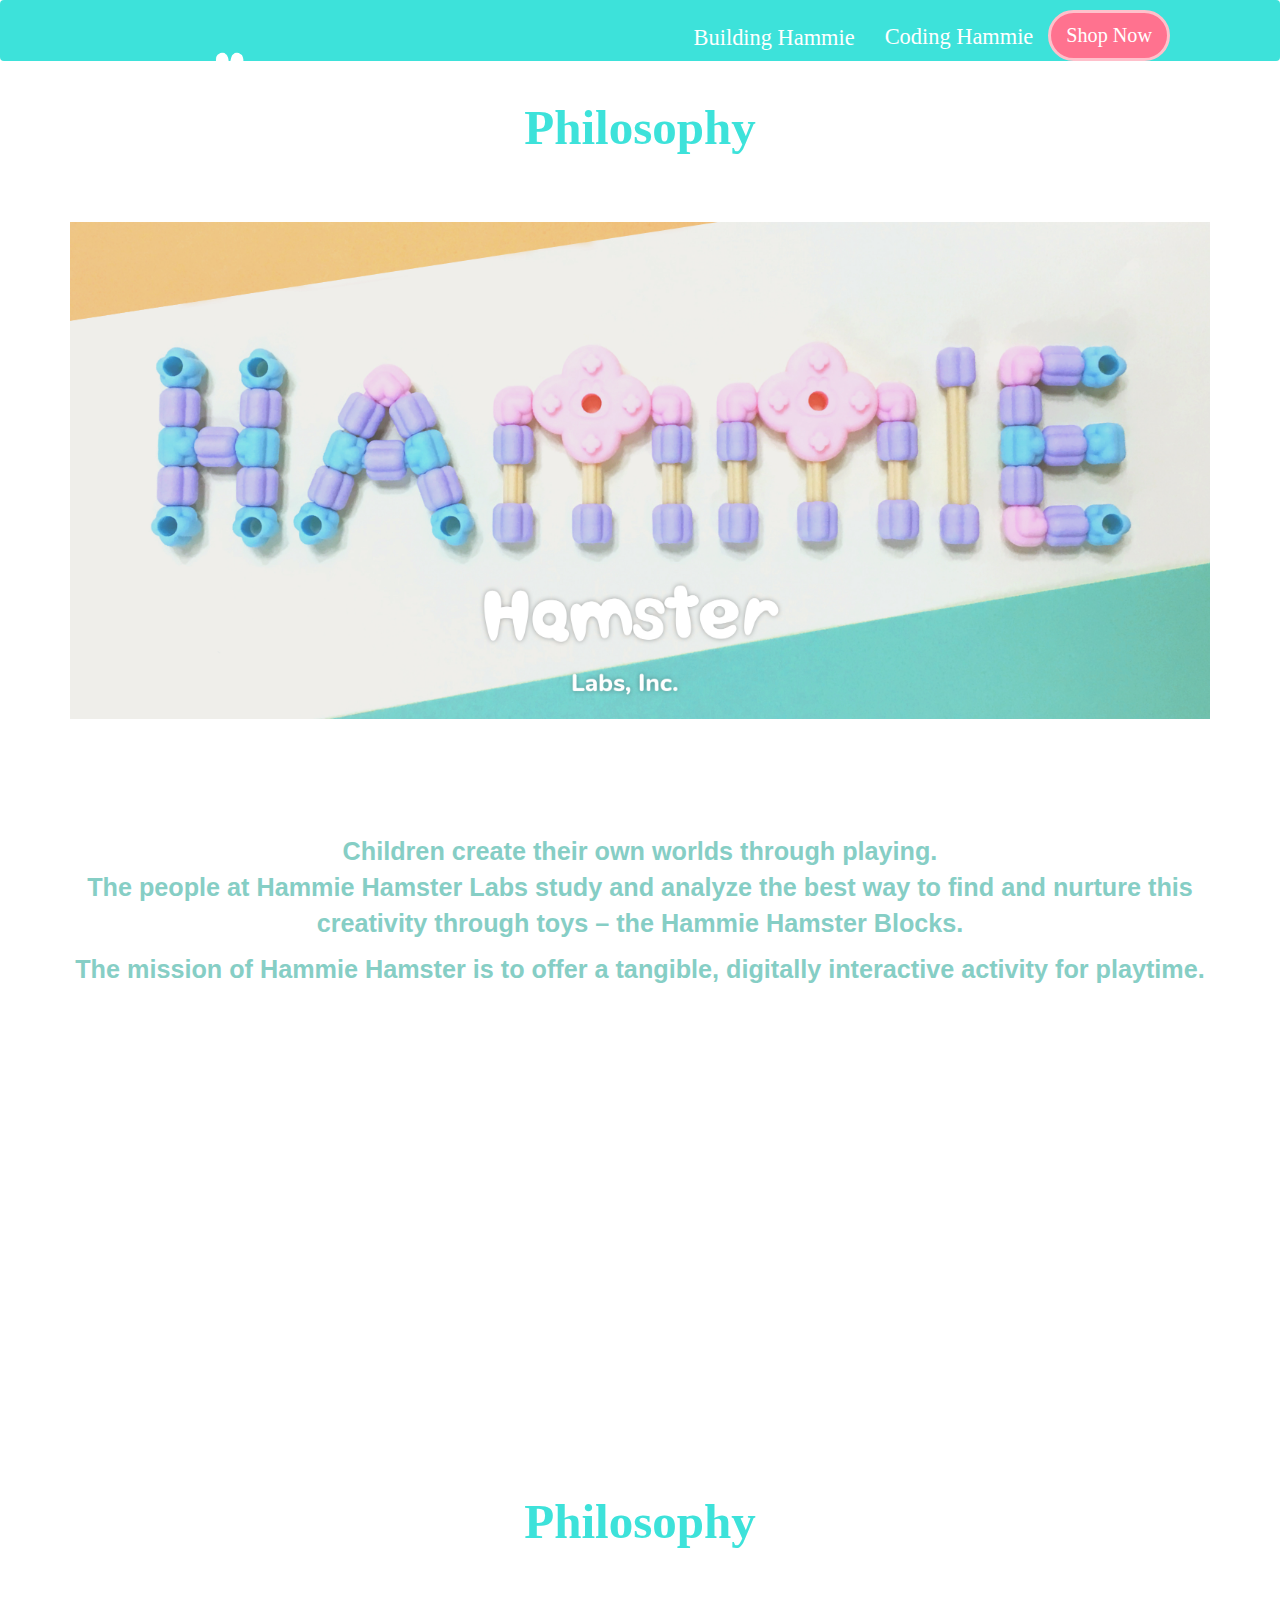
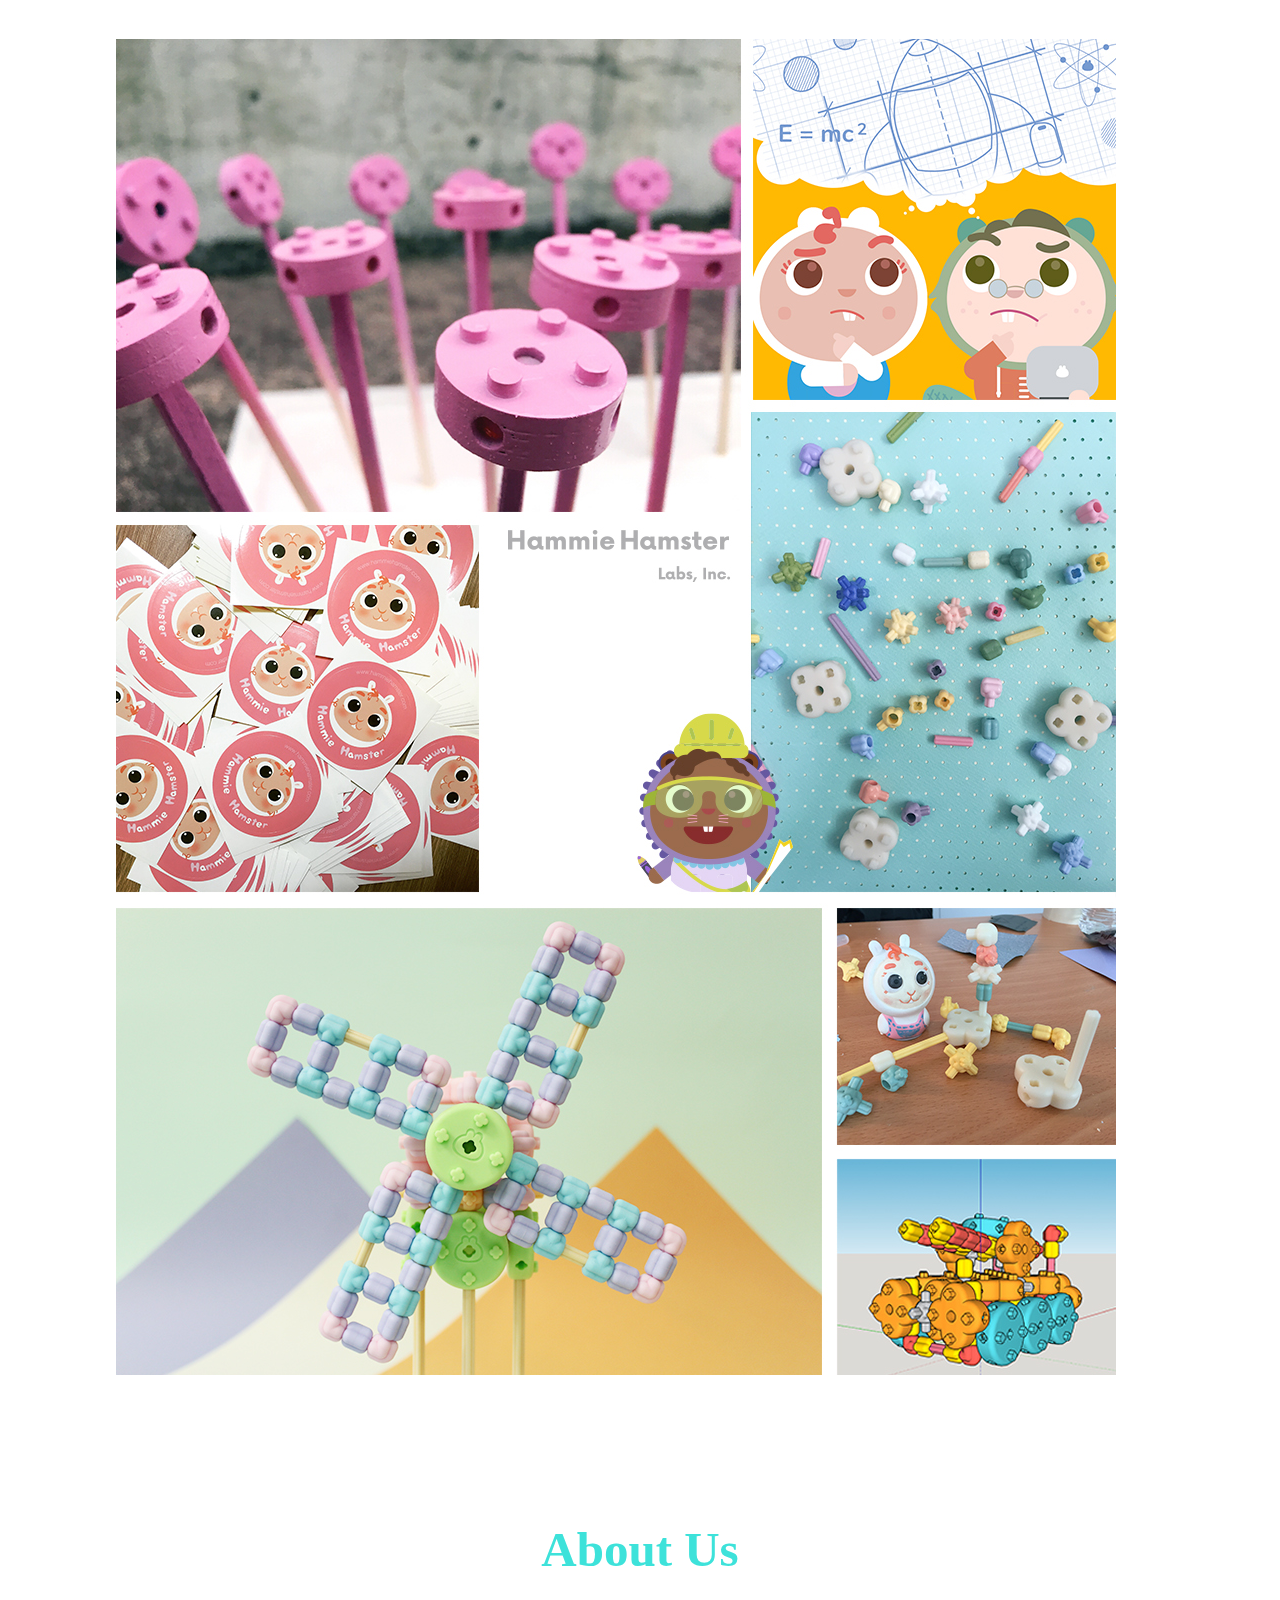
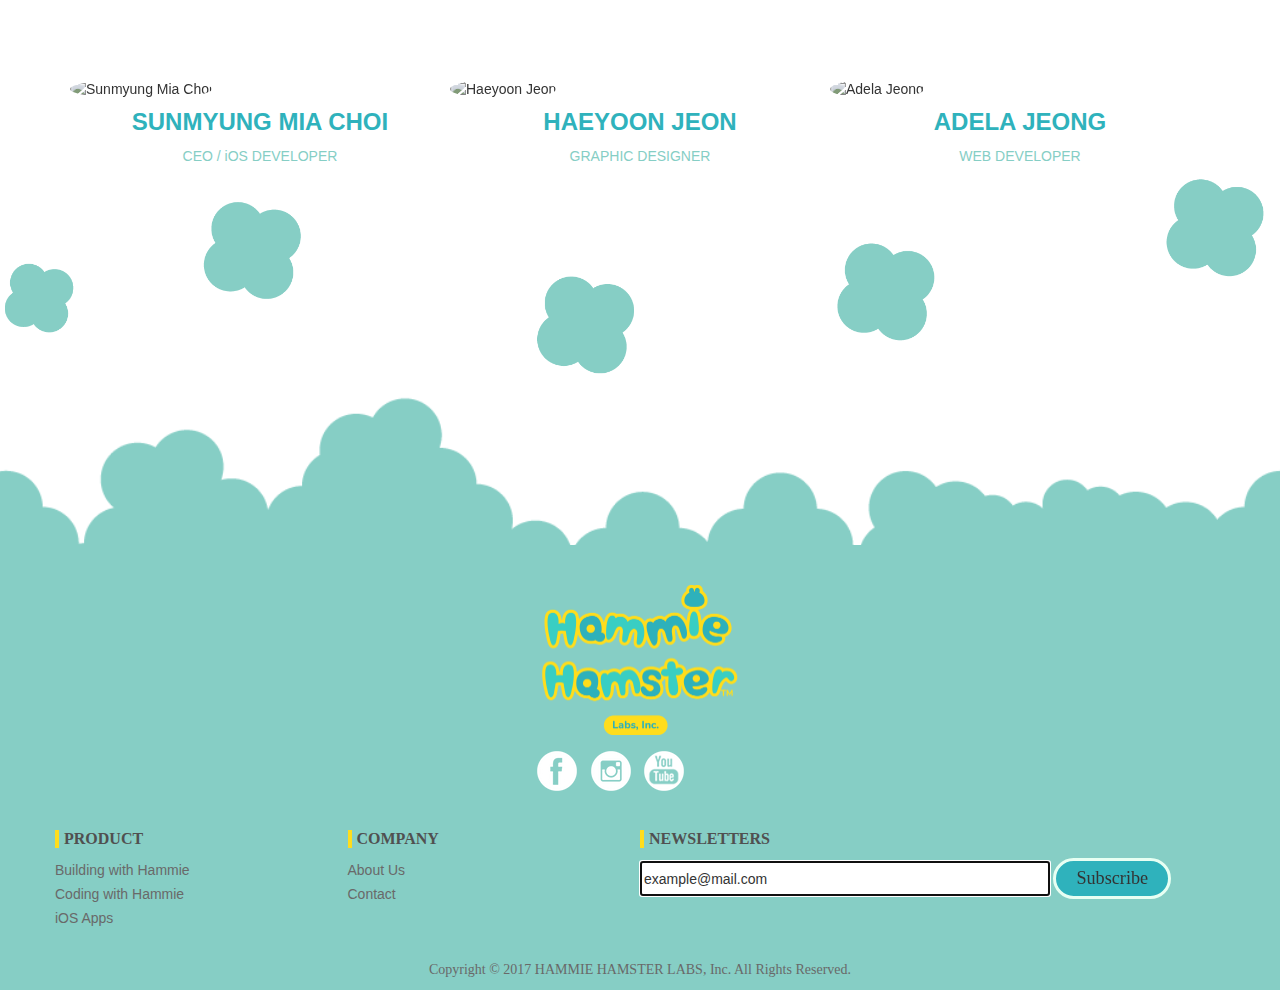
==== commit 8bd403a7: "Edited font size and layout size" ====
--- a/about.html
+++ b/about.html
@@ -34,22 +34,22 @@
   		<script src="https://maxcdn.bootstrapcdn.com/bootstrap/3.3.7/js/bootstrap.min.js"></script>
 		</head>
 		<body>
-      	<nav class="navbar navbar-default">
-		  <div class="container-fluid">
-		    <!-- Brand and toggle get grouped for better mobile display -->
-		    <div class="navbar-header">
-		      <a class="navbar-brand" href="index.html"><img src="images/logo_HHL.png" alt="Brand"></a>
-		    </div>
-		    <!-- Collect the nav links, forms, and other content for toggling -->
-		    <div class="collapse navbar-collapse" id="bs-example-navbar-collapse-1">
-		      <ul class="nav navbar-nav navbar-right">
-		        <li class="nav-li"><a href="#">Building Hammie</a></li>
-		        <li class="nav-li"><a href="#">Coding Hammie</a></li>
-		        <li class="nav-li shop-btn"><a href="#" class="dropdown-toggle" data-toggle="dropdown" role="button" aria-haspopup="true" aria-expanded="false">Shop Now</a></li>
-		      </ul>
-		    </div><!-- /.navbar-collapse -->
-		  </div><!-- /.container-fluid -->
-		</nav>	
+	      	<nav class="navbar navbar-default">
+			  <div class="container-fluid">
+			    <!-- Brand and toggle get grouped for better mobile display -->
+			    <div class="navbar-header">
+			      <a class="navbar-brand" href="index.html"><img src="images/logo_HHL.png" alt="Brand"></a>
+			    </div>
+			    <!-- Collect the nav links, forms, and other content for toggling -->
+			    <div class="collapse navbar-collapse" id="bs-example-navbar-collapse-1">
+			      <ul class="nav navbar-nav navbar-right">
+			        <li class="nav-li non-btn"><a class="nav-li-a" href="#Building-with-Hammie">Building Hammie</a></li>
+			        <li class="nav-li non-btn"><a class="nav-li-a" href="#Coding-with-Hammie">Coding Hammie</a></li>
+			        <li class="nav-li shop-btn"><a class="nav-li-a" href="#" class="dropdown-toggle" data-toggle="dropdown" role="button" aria-haspopup="true" aria-expanded="false">Shop Now</a></li>
+			      </ul>
+			    </div><!-- /.navbar-collapse -->
+			  </div><!-- /.container-fluid -->
+			</nav>
  
 
 	<section id="hm-philosophy">
@@ -59,9 +59,11 @@
 				<img src="images/blocks-hammie.jpg">
 			</div>
 			<div class="philosophy-description">
-				<p>Children love to play, and <spam>Hammie Hamster Labs</spam> love for children to play! </p>
+				<p>Children create their own worlds through playing.</br>The people at Hammie Hamster Labs study and analyze the best way to find and nurture this creativity through toys – the Hammie Hamster Blocks.</p>
+				<p>The mission of Hammie Hamster is to offer a tangible, digitally interactive activity for playtime.</p>
 			</div>
 			<div class="philosophy-mozaic">
+				<h3>Philosophy</h3>
 				<img src="images/philosophy.jpg">
 			</div>
 		</div>	
@@ -71,7 +73,7 @@
 	<section id="hm-team">
 		<div class="container hm-team">
 			<div class="hm-team-description">
-				<h3>ABOUT US</h3>
+				<h3>About Us</h3>
 			</div>
 			<ul>
 				<li class="hm-employee-item col-md-4">
@@ -80,7 +82,7 @@
 					</div>
 					<div class="member-description">
 						<h5>SUNMYUNG MIA CHOI</h5>
-						<p>CEO / DESIGNER / ENGINEER</p>
+						<p>CEO / iOS DEVELOPER</p>
 					</div>
 				</li>
 				<li class="hm-employee-item col-md-4">
@@ -98,7 +100,7 @@
 					</div>
 					<div class="member-description">
 						<h5>ADELA JEONG</h5>
-						<p>SOFTWARE ENGINEER</p>
+						<p>WEB DEVELOPER</p>
 					</div>
 				</li>
 			</ul>			
--- a/css/style.css
+++ b/css/style.css
@@ -1,7 +1,7 @@
 @import url('https://fonts.googleapis.com/css?family=Nunito');
 
 body {
-  font-family: 'Nunito-black', sans-serif;
+  font-family: 'Nunito-Regular', 'Nunito-semi-bold', 'Nunito-bold', 'Nunito-extra-bold' 'Nunito-black', sans-serif;
 }
 
 h1 {
@@ -19,16 +19,16 @@
 }
 h4 {
 	font-size: 1.8em;
-	font-weight: 900;
+	font-weight: 600;
 }
 h5 {
 	font-size: 24px;
-	font-weight: 900;
+	font-weight: 600;
 	line-height: 1.1em;
 }
 h6 {
 	font-size: 20px;
-	font-weight: 900;
+	font-weight: 600;
 	line-height: 1.1em;
 }
 
@@ -52,6 +52,7 @@
 	height: 80px;
 }
 .nav {
+	font-family: 'Nunito-black';
 	font-size: 1.6em;
 }
 .nav-li-a {
@@ -81,13 +82,23 @@
 	font-size: 0.9em;
 	display: inline-block;
 	color: white;
-	padding: 10px 30px 7px;
+	padding: 10px 30px 30px 10px;
 	border: 0.18em solid pink;
 	border-radius: 2em;
 	background-color: rgba(255, 114, 143, 1.8);
 	transition: all .3s ease;
 }
+.shop-now-position {
+	display:scroll; 
+	position:fixed; 
+	margin-left: 35%; 
+	top: 50px; 
+	left: 50%;
+	z-index: 1000;
+}
+
 .shop-now-btn{
+	font-family: 'Nunito-black';
 	font-size: 1.8em;
 	display: inline-block;
 	color: white;
@@ -98,7 +109,6 @@
 	margin-bottom: -0.55%;
 	background-color: rgba(255, 114, 143, 1.8);
 	transition: all .3s ease;	
-	z-index: 1000;
 }
 .video-wrapper {
 	margin-top: -140px;
@@ -132,9 +142,11 @@
 	padding-top: 15%;
 }
 .big-greetings h2, h3{
+	font-family: 'Nunito-black';
 	color: #3de2da;
 }
 .big-greetings p {
+	font-family: 'Nunito-extra-bold';
 	font-size: 1.3em;
 	font-weight: 900;
 	color: #86cec5;
@@ -151,9 +163,10 @@
 	color: #2fb2bc;
 }
 .hammie-blocks p {
-	padding-top: 5%;
-	font-size: 1.3em;
-	font-weight: 900;
+	font-family: 'Nunito-bold';
+	padding-top: 4%;
+	font-size: 2.3em;
+	font-weight: 600;
 	color: #86cec5;
 }
 .hammie-blocks img {
@@ -197,7 +210,9 @@
 	padding-top: 10%;
 }
 .building-with-p p{
-	text-align: ju
+	font-family: 'Nunito-Regular';
+	font-size: 1.3em;
+	text-align: justify;
 }
 .building-with-img img{
 	width: 100%;
@@ -211,13 +226,16 @@
 	padding-top: 10%;
 }
 .coding-with-p p{
+	font-family: 'Nunito-Regular';
+	font-size: 1.3em;
 	text-align: justify;
 }
 .coding-with-img img {
 	width: 100%;
 }
 .more-orange-btn {
-	font-size: 1.1em;
+	font-size: 1.3em;
+	font-weight: 900;
 	display: block;
 	padding: 5px 3px 5px 3px;
 	width: 120px;
@@ -228,12 +246,14 @@
 	transition: all .3s ease;
 }
 .more-orange-btn:hover {
-	font-size: 1.1em;
-	color: black;
+	font-size: 1.3em;
+	color: white;
+	text-decoration: none;
 	background-color: #f99426 ;
 }
 .more-blue-btn {
-	font-size: 1.1em;
+	font-size: 1.3em;
+	font-weight: 900;
 	display: block;
 	padding: 5px 3px 5px 3px;
 	width: 120px;
@@ -244,8 +264,9 @@
 	transition: all .3s ease;
 }
 .more-blue-btn:hover {
-	font-size: 1.1em;
-	color: black;
+	font-size: 1.3em;
+	color: white;
+	text-decoration: none;
 	background-color: #0983B2;
 }
 
@@ -255,7 +276,6 @@
 	height: 360px;
 	background: URL(https://scontent-hkg3-1.xx.fbcdn.net/v/t1.0-9/15589621_1798399847093477_1092704647170781368_n.jpg?oh=2afe8b27e486a1f57074e3ef3c64387e&oe=597A6DA2) center center no-repeat;
 	background-size: cover;
-	z-index: -1000;
 }
 .meet-hammie-wrapper .hammie-logo {
 	display: block;
@@ -264,10 +284,12 @@
 	padding-top: 60px;
 }
 .meet-hammie-wrapper h2 {
+	font-family: 'Nunito-black';
 	font-size: 1.6em;
 	text-shadow: 0 2px 4px rgba(0, 0, 0, 0.5);
 }
 .meet-hammie-wrapper h4 {
+	font-family: 'Nunito-extra-bold';
 	font-size: 1.4em;
 }
 .meet-hammie-wrapper h2, h4 {
@@ -276,19 +298,25 @@
 	margin-top: 0.8em;
 }
 .shop-pink-btn {
+	font-family: 'Nunito-black';
 	font-size: 1.5em;
 	display: block;
-	padding: 10px 0px 12px;
+	padding: 10px 0px 10px;
 	width: 190px;
 	margin: 35px auto;
 	background-color: #39cdce;
 	text-align: center;
 	color: white;
+	border: 0.18em solid #86cec5;
 	border-radius: 2em;
 	transition: all .3s ease;
 }
 .shop-pink-btn:hover {
-	background-color: pink;
+	font-size: 1.5em;
+	color: white;
+	border: 0.18em solid pink;
+	text-decoration: none;
+	background-color: #ff728f;
 }
 .philosophy-wrapper img{
 	width:100%;
@@ -318,9 +346,12 @@
 	color: #2fb2bc;
 }
 .advantage-description h4 {
+	font-family: 'Nunito-semi-bold';
+	font-size: 2.5em;
 	color: #2fb2bc;	
 }
 .advantage-description p {
+	font-family: 'Nunito-Regular';
 	font-size: 1.4em;
 	color: #2fb2bc;
 }
@@ -339,7 +370,6 @@
 	width: 200px;
 }
 .block-scattering img{
-
 	width:100%;
 	z-index: -40;	
 }
@@ -380,7 +410,10 @@
 .philosophy-mozaic img {
 	padding-left: 4%;
 	max-width: 100%;
-	
+}
+.philosophy-mozaic h3 {
+	text-align: center;
+	padding: 10% 0 7% 0;
 }
 
 .hm-team {
@@ -421,8 +454,6 @@
 .footer-cover {
 	margin-bottom: -10px;
 }
-
-
 
 footer.hm-footer .about {
 	margin: 0 auto;
@@ -451,6 +482,7 @@
 footer.hm-footer .footer-info-single {
 	margin-top: 30px; }
 footer.hm-footer .footer-info-single .title {
+	font-family: 'Nunito-black';
 	color: #505050;
 	text-transform: uppercase;
 	font-size: 16px;
@@ -462,8 +494,9 @@
 
 }	
 footer.hm-footer .footer-info-single form button{
+	font-family: 'Nunito-black';
 	line-height: 31px;
-    font-size: 1.1em;
+    font-size: 1.3em;
     border-radius: 30px;
     border: 3px solid #e7fff3;
     padding: 2px 20px 2px 20px;
@@ -486,6 +519,7 @@
 	padding: 5px 0;
 	color: #696969; }
 footer.hm-footer .copyright p {
+	font-family: 'Nunito-black';
 	text-align: center;
 	margin: 0;
 	padding: 0; 
